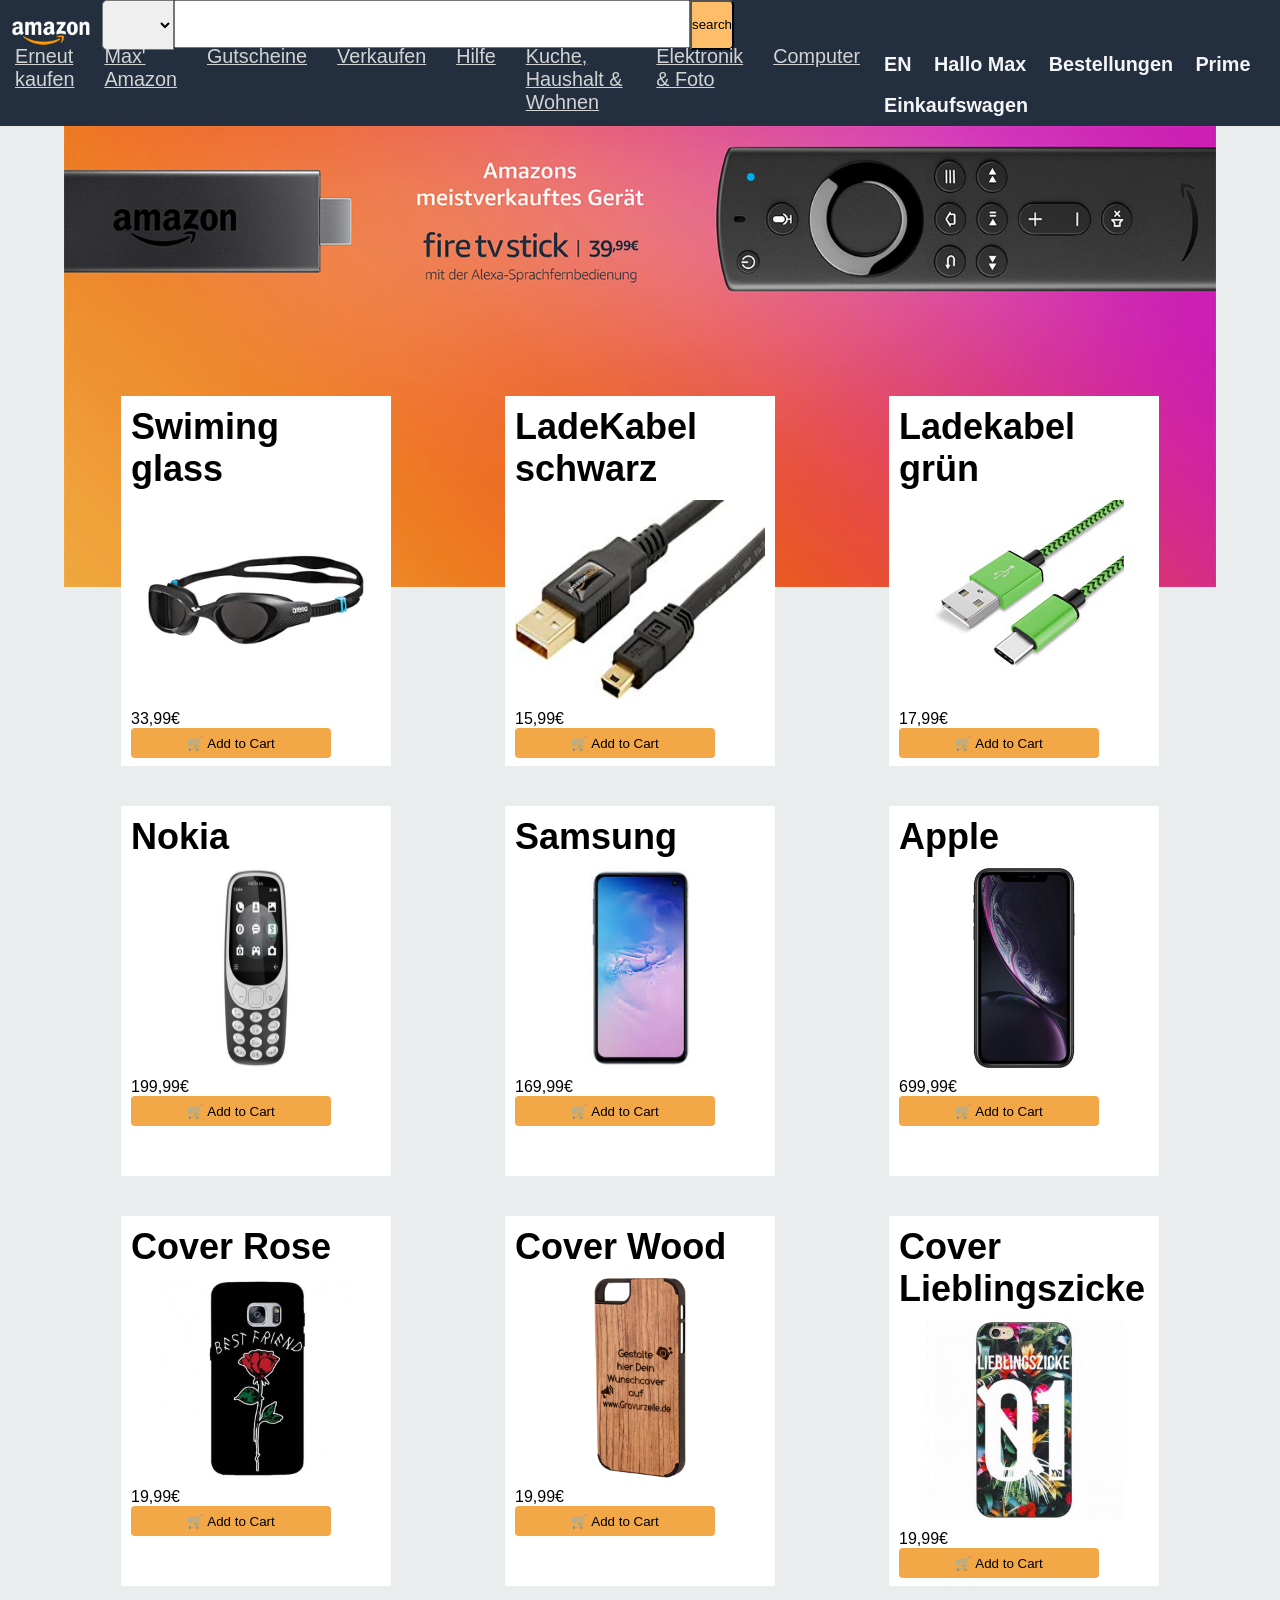
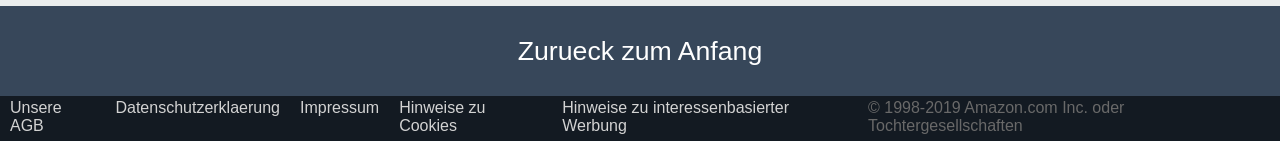
==== shoping/index.html @ bda8d38e "shoping start" ====
<!DOCTYPE html>
<html>

<head>
	<meta charset="utf-8">
	<meta http-equiv="X-UA-Compatible" content="IE=edge">
	<title>Amazon, just better</title>
	<link rel="stylesheet" href="./css/style.css">
	<script src="./main.js"></script>
	<script src="./product.js"></script>

</head>

<body>
	<header>
		<div class="searchbar">
			<img src="./img/output-onlinepngtools.png" alt="" id="logo">
			<select name="Alle" id="searchOptions">
				<option value="Alle" selected disabled></option>
				<option value="">Drugs</option>
				<option value="">Hookers</option>
				<option value="">Alcohol</option>
				<option value="">Cars</option>
			</select>
			<input type="text" name="searchbar" value="" id="searchField">
			<input type="button" name="search" value="search" id="searchCommit">
		</div>
		<nav>
			<ul>
				<li><a href="" title="">Erneut kaufen</a></li>
				<li><a href="" title="">Max' Amazon</a></li>
				<li><a href="" title="">Gutscheine</a></li>
				<li><a href="" title="">Verkaufen</a></li>
				<li><a href="" title="">Hilfe</a></li>
				<li><a href="" title="">Kuche, Haushalt & Wohnen</a></li>
				<li><a href="" title="">Elektronik & Foto</a></li>
				<li><a href="einkauf.html" title="" onclick="changeHTML()">Computer</a></li>
			</ul>
			<div class="buttons">
				<input type="button" name="Language" value="EN">
				<input type="button" name="Account" value="Hallo Max">
				<input type="button" name="Bestellungenn" value="Bestellungen">
				<input type="button" name="Einkaufswagen" value="Prime">
				<input type="button" name="My prime" onclick="changeHTML()" value="Einkaufswagen" href="einkauf.html">
			</div>
		</nav>
	</header>
	<main>
		<div id="addSpacer"></div>
		<div id="contentWrapper">
			<div class="productCard">
				<h1 class="name">Swiming glass</h1>
				<img src="./img/example.jpg" alt="" class="imgProduct">
				<p class="price">33,99&euro;</p>
				<button type="button" onclick="addToCart(this.id)" id=0 class='addButton'>🛒 Add to Cart</button>
			</div>
			<div class="productCard">
				<h1 class="name">LadeKabel schwarz</h1>
				<img src="./img/Ladekabel.jpg" alt="" class="imgProduct">
				<p class="price">15,99&euro;</p>
				<button type="button" onclick="addToCart(this.id)" id=1 class='addButton'>🛒 Add to Cart</button>
			</div>
			<div class="productCard">
				<h1 class="name">Ladekabel grün</h1>
				<img src="./img/Ladekabel2.jpg" alt="" class="imgProduct">
				<p class="price">17,99&euro;</p>
				<button type="button" onclick="addToCart(this.id)" id=2 class='addButton'>🛒 Add to Cart</button>
			</div>
			<div class="productCard">
				<h1 class="name">Nokia</h1>
				<img src="./img/Nokia.jpg" alt="" class="imgProduct">
				<p class="price">199,99&euro;</p>
				<button type="button" onclick="addToCart(this.id)" id=3 class='addButton'>🛒 Add to Cart</button>
			</div>
			<div class="productCard">
				<h1 class="name">Samsung</h1>
				<img src="./img/Samsung.jpg" alt="" class="imgProduct">
				<p class="price">169,99&euro;</p>
				<button type="button" onclick="addToCart(this.id)" id=4 class='addButton'>🛒 Add to Cart</button>
			</div>
			<div class="productCard">
				<h1 class="name">Apple</h1>
				<img src="./img/Apple.jpg" alt="" class="imgProduct">
				<p class="price">699,99&euro;</p>
				<button type="button" onclick="addToCart(this.id)" id=5 class='addButton'>🛒 Add to Cart</button>
			</div>
			<div class="productCard">
				<h1 class="name">Cover Rose</h1>
				<img src="./img/cover1.jpg" alt="" class="imgProduct">
				<p class="price">19,99&euro;</p>
				<button type="button" onclick="addToCart(this.id)" id=6 class='addButton'>🛒 Add to Cart</button>
			</div>
			<div class="productCard">
				<h1 class="name">Cover Wood</h1>
				<img src="./img/cover2.jpg" alt="" class="imgProduct">
				<p class="price">19,99&euro;</p>
				<button type="button" onclick="addToCart(this.id)" id=7 class='addButton'>🛒 Add to Cart</button>
			</div>
			<div class="productCard">
				<h1 class="name">Cover Lieblingszicke</h1>
				<img src="./img/cover3.jpg" alt="" class="imgProduct">
				<p class="price">19,99&euro;</p>
				<button type="button" onclick="addToCart(this.id)" id=8 class='addButton'>🛒 Add to Cart</button>
			</div>
			
		</div>
	</main>
	<div id="topLink"><a href="#">Zurueck zum Anfang</a></div>

	<footer>
		<ul>
			<a href="#"><li>Unsere AGB</li></a>
			<a href="#"><li>Datenschutzerklaerung</li></a>
			<a href="#"><li>Impressum</li></a>
			<a href="#"><li>Hinweise zu Cookies</li></a>
			<a href="#"><li>Hinweise zu interessenbasierter Werbung</li></a>
			<li id="copyright">&COPY 1998-2019 Amazon.com Inc. oder Tochtergesellschaften</li>
		</ul>
	</footer>

</body>

</html>
---- shoping/css/style.css ----
* {
  margin: 0;
  padding: 0;
  font-family: 'Segoe UI', Tahoma, Geneva, Verdana, sans-serif; }

body {
  background-color: #EAEDED; }
  body header {
    background-color: #232F3E; }
    body header .searchbar {
      display: flex;
      align-content: flex-start;
      height: 7vh; }
      body header .searchbar #logo {
        height: 100%; }
      body header .searchbar #searchField {
        height: 70%;
        width: 40%;
        min-width: 300px; }
      body header .searchbar #searchOptions {
        border-radius: 5px 0 0 5px;
        height: 79%; }
      body header .searchbar #searchCommit {
        height: 79%;
        border-radius: 0 5px 5px 0;
        background-color: #FEBD69; }
      body header .searchbar #searchCommit:hover {
        background-color: #F3A847; }
    body header nav {
      height: 7vh;
      display: flex;
      justify-content: space-between;
      align-items: flex-end; }
      body header nav ul {
        display: flex;
        justify-content: flex-start; }
        body header nav ul li {
          padding: 12px;
          margin: 0 3px;
          list-style: none;
          font-size: 2.2vh;
          color: lightgray; }
          body header nav ul li a {
            color: lightgray; }
      body header nav .buttons input {
        color: whitesmoke;
        font-weight: 550;
        font-size: 2.2vh;
        background-color: #232F3E;
        border: none;
        margin: 3px 3px;
        padding: 6px 6px; }
      body header nav .buttons input:hover {
        border: 1px solid dimgray;
        border-radius: 5px; }
  body main {
    min-height: 100vh;
    background: #EAEDED url(../img/backgroundImage.jpg) no-repeat;
    background-size: 100% auto;
    width: 90vw;
    margin: 0 auto; }
    body main #addSpacer {
      width: 100%;
      height: 250px; }
    body main #contentWrapper {
      display: flex;
      justify-content: space-around;
      flex-wrap: wrap; }
      body main #contentWrapper .productCard {
        width: 20%;
        min-width: 250px;
        height: 350px;
        padding: 10px;
        margin: 20px;
        background-color: white; }
        body main #contentWrapper .productCard h1 {
          font-size: 4vh; }
        body main #contentWrapper .productCard img {
          height: 200px;
          max-width: 100%;
          display: block;
          margin: 10px auto; }
        body main #contentWrapper .productCard button {
          background-color: #F3A847;
          color: black;
          border-radius: 4px;
          border: none;
          width: 80%;
          height: 30px;
          text-align: center;
          vertical-align: middle; }
  body #topLink {
    width: 100%;
    height: 10vh;
    display: flex;
    justify-content: center;
    align-items: center;
    font-size: 20pt;
    background-color: #37475A; }
    body #topLink a {
      color: white;
      text-decoration: none; }
  body footer {
    height: 5vh;
    background-color: #131A22; }
    body footer ul {
      display: flex;
      justify-content: center; }
      body footer ul a {
        text-decoration: none;
        color: lightgray; }
      body footer ul a:hover {
        text-decoration: underline; }
      body footer ul li {
        list-style: none;
        margin: 3px 10px; }
      body footer ul #copyright {
        color: dimgray; }

.itemCard img {
  width: 10em;
  height: 10em; }
.itemCard h5 {
  font-size: 1.2em; }

/*# sourceMappingURL=style.css.map */
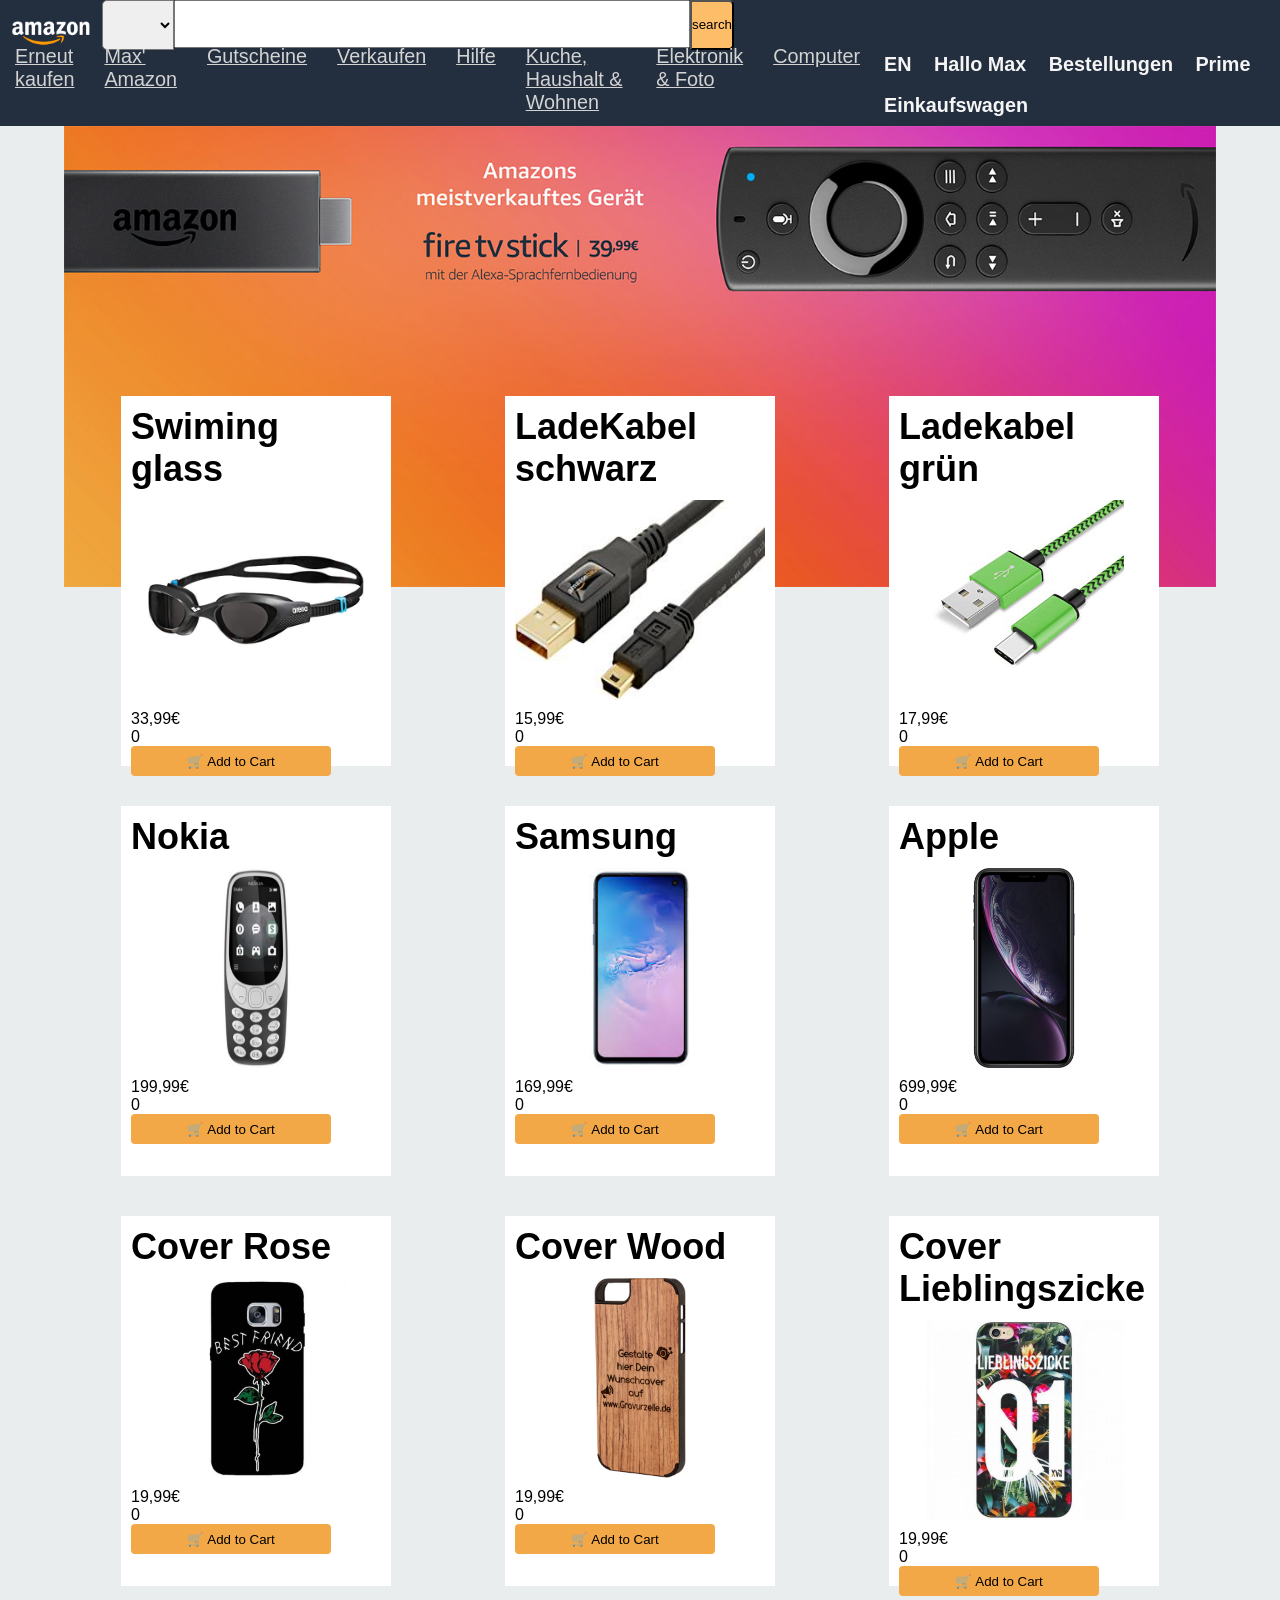
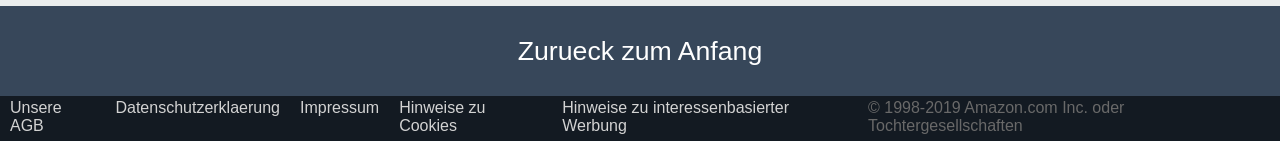
==== commit 4559af93: "problem amount" ====
--- a/shoping/index.html
+++ b/shoping/index.html
@@ -41,7 +41,7 @@
 				<input type="button" name="Account" value="Hallo Max">
 				<input type="button" name="Bestellungenn" value="Bestellungen">
 				<input type="button" name="Einkaufswagen" value="Prime">
-				<input type="button" name="My prime" onclick="changeHTML()" value="Einkaufswagen" href="einkauf.html">
+				<input type="button" name="My prime" onclick="changeHTML()" value="Einkaufswagen" href="./einkauf.html">
 			</div>
 		</nav>
 	</header>
@@ -52,54 +52,63 @@
 				<h1 class="name">Swiming glass</h1>
 				<img src="./img/example.jpg" alt="" class="imgProduct">
 				<p class="price">33,99&euro;</p>
+				<p class="amount">0</p>
 				<button type="button" onclick="addToCart(this.id)" id=0 class='addButton'>🛒 Add to Cart</button>
 			</div>
 			<div class="productCard">
 				<h1 class="name">LadeKabel schwarz</h1>
 				<img src="./img/Ladekabel.jpg" alt="" class="imgProduct">
 				<p class="price">15,99&euro;</p>
+				<p class="amount">0</p>
 				<button type="button" onclick="addToCart(this.id)" id=1 class='addButton'>🛒 Add to Cart</button>
 			</div>
 			<div class="productCard">
 				<h1 class="name">Ladekabel grün</h1>
 				<img src="./img/Ladekabel2.jpg" alt="" class="imgProduct">
 				<p class="price">17,99&euro;</p>
+				<p class="amount">0</p>
 				<button type="button" onclick="addToCart(this.id)" id=2 class='addButton'>🛒 Add to Cart</button>
 			</div>
 			<div class="productCard">
 				<h1 class="name">Nokia</h1>
 				<img src="./img/Nokia.jpg" alt="" class="imgProduct">
 				<p class="price">199,99&euro;</p>
+				<p class="amount">0</p>
 				<button type="button" onclick="addToCart(this.id)" id=3 class='addButton'>🛒 Add to Cart</button>
 			</div>
 			<div class="productCard">
 				<h1 class="name">Samsung</h1>
 				<img src="./img/Samsung.jpg" alt="" class="imgProduct">
 				<p class="price">169,99&euro;</p>
+				<p class="amount">0</p>
 				<button type="button" onclick="addToCart(this.id)" id=4 class='addButton'>🛒 Add to Cart</button>
 			</div>
 			<div class="productCard">
 				<h1 class="name">Apple</h1>
 				<img src="./img/Apple.jpg" alt="" class="imgProduct">
 				<p class="price">699,99&euro;</p>
+				<p class="amount">0</p>
 				<button type="button" onclick="addToCart(this.id)" id=5 class='addButton'>🛒 Add to Cart</button>
 			</div>
 			<div class="productCard">
 				<h1 class="name">Cover Rose</h1>
 				<img src="./img/cover1.jpg" alt="" class="imgProduct">
 				<p class="price">19,99&euro;</p>
+				<p class="amount">0</p>
 				<button type="button" onclick="addToCart(this.id)" id=6 class='addButton'>🛒 Add to Cart</button>
 			</div>
 			<div class="productCard">
 				<h1 class="name">Cover Wood</h1>
 				<img src="./img/cover2.jpg" alt="" class="imgProduct">
 				<p class="price">19,99&euro;</p>
+				<p class="amount">0</p>
 				<button type="button" onclick="addToCart(this.id)" id=7 class='addButton'>🛒 Add to Cart</button>
 			</div>
 			<div class="productCard">
 				<h1 class="name">Cover Lieblingszicke</h1>
 				<img src="./img/cover3.jpg" alt="" class="imgProduct">
 				<p class="price">19,99&euro;</p>
+				<p class="amount">0</p>
 				<button type="button" onclick="addToCart(this.id)" id=8 class='addButton'>🛒 Add to Cart</button>
 			</div>
 			
